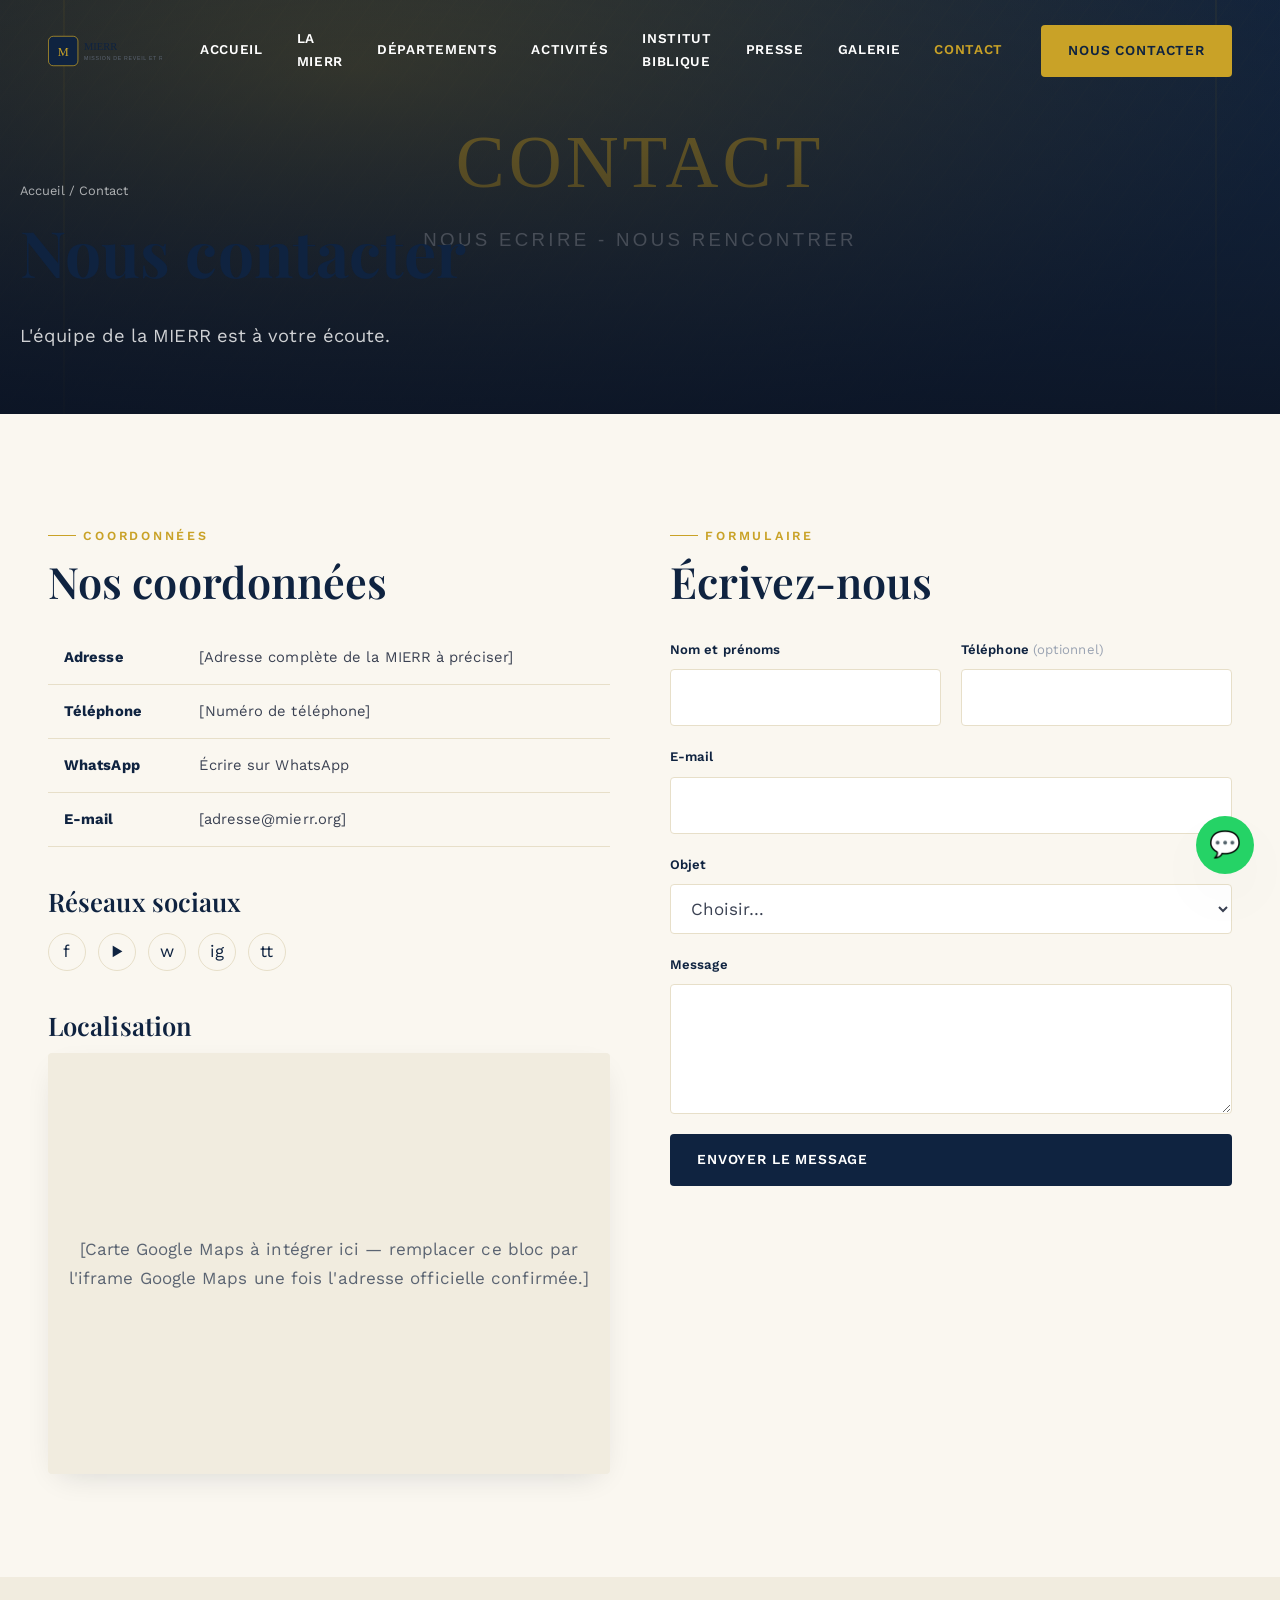
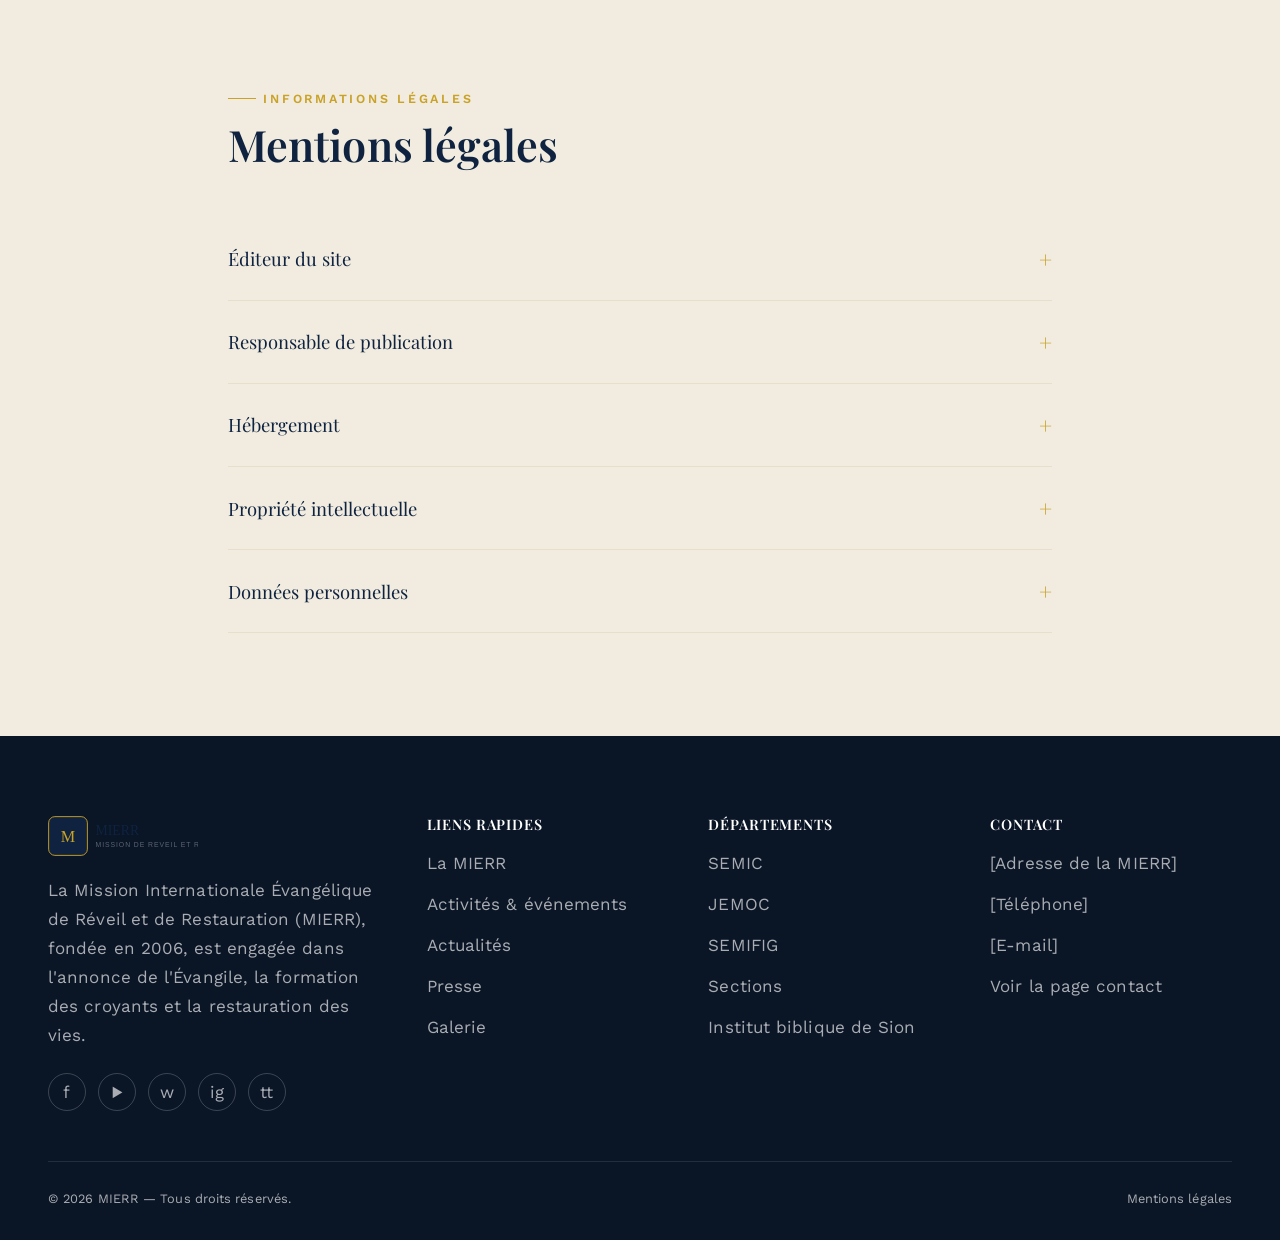
==== docs/mierr/contact.html @ 9b550b3b "Ajout du site MIERR (docs/mierr) conforme au cahier des charges - Nouveau site statique HTML/CSS/JS " ====
<!doctype html>
<html lang="fr">
<head>
<meta charset="UTF-8">
<meta name="viewport" content="width=device-width, initial-scale=1">
<title>Contact — MIERR</title>
<meta name="description" content="Adresse, téléphone, WhatsApp, e-mail, réseaux sociaux, localisation et formulaire de contact de la MIERR.">
<link rel="icon" href="assets/img/favicon.svg" type="image/svg+xml">
<link rel="preconnect" href="https://fonts.googleapis.com">
<link rel="preconnect" href="https://fonts.gstatic.com" crossorigin>
<link href="https://fonts.googleapis.com/css2?family=Playfair+Display:wght@500;600;700&family=Work+Sans:wght@300;400;500;600;700&display=swap" rel="stylesheet">
<link rel="stylesheet" href="assets/css/style.css">
</head>
<body>

<div class="barre-progression"></div>

<header class="entete">
  <div class="conteneur">
    <a href="index.html" class="logo"><img src="assets/img/logo-mierr.svg" alt="MIERR"></a>
    <nav class="nav-principale">
      <a href="index.html">Accueil</a>
      <a href="la-mierr.html">La MIERR</a>
      <a href="departements.html">Départements</a>
      <a href="activites.html">Activités</a>
      <a href="institut-biblique.html">Institut biblique</a>
      <a href="presse.html">Presse</a>
      <a href="galerie.html">Galerie</a>
      <a href="contact.html" aria-current="page">Contact</a>
    </nav>
    <div class="entete-actions">
      <a href="contact.html" class="bouton bouton--or">Nous contacter</a>
      <button class="bouton-menu" aria-label="Ouvrir le menu"><span></span><span></span><span></span></button>
    </div>
  </div>
</header>

<div class="menu-mobile">
  <button class="fermer-menu" aria-label="Fermer le menu">&times;</button>
  <a href="index.html">Accueil</a>
  <a href="la-mierr.html">La MIERR</a>
  <a href="departements.html">Départements</a>
  <a href="activites.html">Activités</a>
  <a href="institut-biblique.html">Institut biblique</a>
  <a href="presse.html">Presse</a>
  <a href="galerie.html">Galerie</a>
  <a href="actualites.html">Actualités</a>
  <a href="contact.html">Contact</a>
</div>

<main>

  <section class="banniere-page">
    <img src="assets/img/banniere-contact.svg" alt="">
    <div class="conteneur banniere-contenu">
      <div class="fil-ariane"><a href="index.html">Accueil</a> / Contact</div>
      <h1>Nous contacter</h1>
      <p class="lead" style="color:rgba(255,255,255,.8); max-width:640px;">L'équipe de la MIERR est à votre écoute.</p>
    </div>
  </section>

  <section class="section">
    <div class="conteneur">
      <div class="grille grille--2" style="gap:60px; align-items:start;">

        <div data-anim>
          <span class="eyebrow">Coordonnées</span>
          <h2>Nos coordonnées</h2>
          <table class="tableau-simple">
            <tr><th>Adresse</th><td>[Adresse complète de la MIERR à préciser]</td></tr>
            <tr><th>Téléphone</th><td>[Numéro de téléphone]</td></tr>
            <tr><th>WhatsApp</th><td><a href="#" data-whatsapp>Écrire sur WhatsApp</a></td></tr>
            <tr><th>E-mail</th><td>[adresse@mierr.org]</td></tr>
          </table>

          <h3 style="margin-top:2.5rem;">Réseaux sociaux</h3>
          <div class="pied-reseaux" style="margin-top:1rem;">
            <a href="#" aria-label="Facebook" style="border-color:var(--sable); color:var(--bleu);">f</a>
            <a href="#" aria-label="YouTube" style="border-color:var(--sable); color:var(--bleu);">▶</a>
            <a href="#" data-whatsapp aria-label="WhatsApp" style="border-color:var(--sable); color:var(--bleu);">w</a>
            <a href="#" aria-label="Instagram" style="border-color:var(--sable); color:var(--bleu);">ig</a>
            <a href="#" aria-label="TikTok" style="border-color:var(--sable); color:var(--bleu);">tt</a>
          </div>

          <h3 style="margin-top:2.5rem;">Localisation</h3>
          <div style="border-radius:4px; overflow:hidden; box-shadow:var(--ombre-douce); aspect-ratio:4/3; background:var(--ivoire-2); display:flex; align-items:center; justify-content:center; color:var(--gris); text-align:center; padding:20px;">
            [Carte Google Maps à intégrer ici — remplacer ce bloc par l'iframe Google Maps une fois l'adresse officielle confirmée.]
          </div>
        </div>

        <div data-anim>
          <span class="eyebrow">Formulaire</span>
          <h2>Écrivez-nous</h2>
          <form class="formulaire" data-formulaire data-objet="Message depuis le site MIERR">
            <div class="rangee">
              <div class="champ">
                <label for="c-nom">Nom et prénoms</label>
                <input type="text" id="c-nom" name="Nom et prénoms" required>
              </div>
              <div class="champ">
                <label for="c-tel">Téléphone <span class="optionnel">(optionnel)</span></label>
                <input type="tel" id="c-tel" name="Téléphone">
              </div>
            </div>
            <div class="champ">
              <label for="c-email">E-mail</label>
              <input type="email" id="c-email" name="E-mail" required>
            </div>
            <div class="champ">
              <label for="c-objet">Objet</label>
              <select id="c-objet" name="objet" required>
                <option value="">Choisir…</option>
                <option>Renseignement général</option>
                <option>Institut biblique</option>
                <option>Service des événements</option>
                <option>Schékina</option>
                <option>Convention annuelle</option>
                <option>Presse</option>
                <option>Autre</option>
              </select>
            </div>
            <div class="champ">
              <label for="c-message">Message</label>
              <textarea id="c-message" name="Message" required></textarea>
            </div>
            <button type="submit" class="bouton bouton--bleu">Envoyer le message</button>
            <div class="formulaire-message" role="status"></div>
          </form>
        </div>

      </div>
    </div>
  </section>

  <!-- MENTIONS LEGALES -->
  <section class="section section--alt" id="mentions">
    <div class="conteneur-etroit">
      <div class="section-tete" data-anim>
        <span class="eyebrow">Informations légales</span>
        <h2>Mentions légales</h2>
      </div>
      <div data-accordeon-groupe data-anim>
        <div class="accordeon-item">
          <button class="accordeon-tete"><span>Éditeur du site</span><span class="signe">+</span></button>
          <div class="accordeon-corps"><div class="accordeon-corps-inner">[Nom de l'éditeur du site — MIERR — et informations légales relatives à l'organisation.]</div></div>
        </div>
        <div class="accordeon-item">
          <button class="accordeon-tete"><span>Responsable de publication</span><span class="signe">+</span></button>
          <div class="accordeon-corps"><div class="accordeon-corps-inner">[Nom et fonction du responsable de publication à préciser.]</div></div>
        </div>
        <div class="accordeon-item">
          <button class="accordeon-tete"><span>Hébergement</span><span class="signe">+</span></button>
          <div class="accordeon-corps"><div class="accordeon-corps-inner">[Nom et coordonnées de l'hébergeur du site à préciser.]</div></div>
        </div>
        <div class="accordeon-item">
          <button class="accordeon-tete"><span>Propriété intellectuelle</span><span class="signe">+</span></button>
          <div class="accordeon-corps"><div class="accordeon-corps-inner">L'ensemble des contenus (textes, images, vidéos, logo) présents sur ce site est la propriété de la MIERR, sauf mention contraire, et ne peut être reproduit sans autorisation préalable.</div></div>
        </div>
        <div class="accordeon-item">
          <button class="accordeon-tete"><span>Données personnelles</span><span class="signe">+</span></button>
          <div class="accordeon-corps"><div class="accordeon-corps-inner">[Politique de traitement des données transmises via les formulaires du site à préciser.]</div></div>
        </div>
      </div>
    </div>
  </section>

</main>

<a href="#" class="whatsapp-flottant" data-whatsapp aria-label="Contacter la MIERR sur WhatsApp">💬</a>

<footer class="pied">
  <div class="conteneur">
    <div class="pied-grille">
      <div>
        <div class="pied-logo"><img src="assets/img/logo-mierr.svg" alt="MIERR"></div>
        <p>La Mission Internationale Évangélique de Réveil et de Restauration (MIERR), fondée en 2006, est engagée dans l'annonce de l'Évangile, la formation des croyants et la restauration des vies.</p>
        <div class="pied-reseaux">
          <a href="#" aria-label="Facebook">f</a>
          <a href="#" aria-label="YouTube">▶</a>
          <a href="#" data-whatsapp aria-label="WhatsApp">w</a>
          <a href="#" aria-label="Instagram">ig</a>
          <a href="#" aria-label="TikTok">tt</a>
        </div>
      </div>
      <div>
        <h4>Liens rapides</h4>
        <ul>
          <li><a href="la-mierr.html">La MIERR</a></li>
          <li><a href="activites.html">Activités &amp; événements</a></li>
          <li><a href="actualites.html">Actualités</a></li>
          <li><a href="presse.html">Presse</a></li>
          <li><a href="galerie.html">Galerie</a></li>
        </ul>
      </div>
      <div>
        <h4>Départements</h4>
        <ul>
          <li><a href="departements.html#semic">SEMIC</a></li>
          <li><a href="departements.html#jemoc">JEMOC</a></li>
          <li><a href="departements.html#semifig">SEMIFIG</a></li>
          <li><a href="departements.html#sections">Sections</a></li>
          <li><a href="institut-biblique.html">Institut biblique de Sion</a></li>
        </ul>
      </div>
      <div>
        <h4>Contact</h4>
        <ul>
          <li>[Adresse de la MIERR]</li>
          <li>[Téléphone]</li>
          <li>[E-mail]</li>
          <li><a href="contact.html">Voir la page contact</a></li>
        </ul>
      </div>
    </div>
    <div class="pied-bas">
      <span>© <span data-annee></span> MIERR — Tous droits réservés.</span>
      <a href="contact.html#mentions">Mentions légales</a>
    </div>
  </div>
</footer>

<script src="assets/js/script.js"></script>
</body>
</html>
---- docs/mierr/assets/css/style.css ----
/* ==========================================================================
   MIERR — Mission Internationale Evangelique de Reveil et de Restauration
   Feuille de style principale
   Palette provisoire : bleu profond (foi), or (gloire / reveil), ivoire
   A REMPLACER par les couleurs officielles de la MIERR (voir LISEZ-MOI.md)
   ========================================================================== */

/* --------------------------------------------------------------------------
   1. VARIABLES & RESET
   -------------------------------------------------------------------------- */
:root {
  /* Couleurs */
  --ivoire:        #FAF7F0;
  --ivoire-2:      #F1ECDF;
  --sable:         #E7DFC9;
  --bleu:          #0F2340;
  --bleu-doux:     #1E4D7B;
  --bleu-pale:     #E7EEF6;
  --encre:         #101522;
  --encre-doux:    #3A4152;
  --gris:          #5B6472;
  --gris-clair:    #9AA3B2;
  --or:            #C9A227;
  --or-clair:      #E4C766;
  --or-pale:       #F6ECC9;
  --blanc:         #FFFFFF;
  --rouge:         #B0402F;

  /* Typographie */
  --serif: "Playfair Display", Georgia, "Times New Roman", serif;
  --sans:  "Work Sans", "Helvetica Neue", Arial, sans-serif;

  /* Mesures */
  --container: 1240px;
  --container-etroit: 880px;
  --radius: 4px;
  --transition: 0.4s cubic-bezier(0.22, 1, 0.36, 1);
  --ombre: 0 24px 60px -20px rgba(15, 23, 40, 0.25);
  --ombre-douce: 0 10px 30px -12px rgba(15, 23, 40, 0.16);

  --section-y: clamp(64px, 8vw, 120px);
}

*, *::before, *::after { box-sizing: border-box; }

html { scroll-behavior: smooth; -webkit-text-size-adjust: 100%; }

body {
  margin: 0;
  background: var(--ivoire);
  color: var(--encre-doux);
  font-family: var(--sans);
  font-size: 17px;
  font-weight: 400;
  line-height: 1.7;
  letter-spacing: 0.005em;
  overflow-x: hidden;
  -webkit-font-smoothing: antialiased;
  -moz-osx-font-smoothing: grayscale;
}

body.menu-ouvert { overflow: hidden; }

img { max-width: 100%; height: auto; display: block; }
a { color: inherit; text-decoration: none; }
button { font: inherit; cursor: pointer; }
ul { margin: 0; padding: 0; list-style: none; }
::selection { background: var(--or); color: #fff; }

/* --------------------------------------------------------------------------
   2. TYPOGRAPHIE
   -------------------------------------------------------------------------- */
h1, h2, h3, h4 {
  font-family: var(--serif);
  color: var(--bleu);
  font-weight: 600;
  line-height: 1.15;
  margin: 0 0 0.5em;
}

h1 { font-size: clamp(2.4rem, 5vw, 4.2rem); font-weight: 700; }
h2 { font-size: clamp(1.9rem, 3.4vw, 2.7rem); }
h3 { font-size: clamp(1.3rem, 2vw, 1.6rem); }
h4 { font-size: 1.1rem; }

p { margin: 0 0 1em; }

.eyebrow {
  display: inline-flex;
  align-items: center;
  gap: 0.6em;
  font-size: 0.78rem;
  font-weight: 600;
  letter-spacing: 0.22em;
  text-transform: uppercase;
  color: var(--or);
  margin-bottom: 0.9em;
}
.eyebrow::before {
  content: "";
  width: 28px; height: 1.5px;
  background: var(--or);
  display: inline-block;
}

.lead { font-size: 1.15rem; color: var(--gris); }

.texte-centre { text-align: center; }

/* --------------------------------------------------------------------------
   3. LAYOUT
   -------------------------------------------------------------------------- */
.conteneur { max-width: var(--container); margin: 0 auto; padding: 0 28px; }
.conteneur-etroit { max-width: var(--container-etroit); margin: 0 auto; padding: 0 28px; }

.section { padding: var(--section-y) 0; }
.section--alt { background: var(--ivoire-2); }
.section--bleu { background: var(--bleu); color: rgba(255,255,255,.82); }
.section--bleu h2, .section--bleu h3, .section--bleu h4 { color: #fff; }
.section-tete { max-width: 720px; margin: 0 0 3rem; }
.section-tete.texte-centre { margin-left: auto; margin-right: auto; }

.grille {
  display: grid;
  gap: 32px;
}
.grille--2 { grid-template-columns: repeat(2, 1fr); }
.grille--3 { grid-template-columns: repeat(3, 1fr); }
.grille--4 { grid-template-columns: repeat(4, 1fr); }

@media (max-width: 980px) {
  .grille--3, .grille--4 { grid-template-columns: repeat(2, 1fr); }
}
@media (max-width: 640px) {
  .grille--2, .grille--3, .grille--4 { grid-template-columns: 1fr; }
}

/* --------------------------------------------------------------------------
   4. BOUTONS
   -------------------------------------------------------------------------- */
.bouton {
  display: inline-flex;
  align-items: center;
  gap: 0.6em;
  padding: 0.95em 1.9em;
  border-radius: var(--radius);
  font-size: 0.86rem;
  font-weight: 600;
  letter-spacing: 0.06em;
  text-transform: uppercase;
  border: 1px solid transparent;
  transition: var(--transition);
  white-space: nowrap;
}
.bouton--or { background: var(--or); color: var(--bleu); }
.bouton--or:hover { background: var(--or-clair); transform: translateY(-2px); }
.bouton--contour { border-color: rgba(255,255,255,.55); color: inherit; }
.bouton--contour:hover { background: rgba(255,255,255,.12); transform: translateY(-2px); }
.bouton--bleu { background: var(--bleu); color: #fff; }
.bouton--bleu:hover { background: var(--bleu-doux); transform: translateY(-2px); }
.bouton--ligne { border-color: var(--bleu); color: var(--bleu); }
.bouton--ligne:hover { background: var(--bleu); color: #fff; }
.bouton--petit { padding: 0.65em 1.3em; font-size: 0.75rem; }
.bouton-groupe { display: flex; gap: 16px; flex-wrap: wrap; }

/* --------------------------------------------------------------------------
   5. EN-TETE / NAVIGATION
   -------------------------------------------------------------------------- */
.entete {
  position: fixed;
  top: 0; left: 0; right: 0;
  z-index: 500;
  padding: 18px 0;
  transition: var(--transition);
}
.entete.est-scroll {
  background: rgba(15, 23, 40, 0.96);
  backdrop-filter: blur(10px);
  padding: 12px 0;
  box-shadow: var(--ombre-douce);
}
.entete .conteneur { display: flex; align-items: center; justify-content: space-between; gap: 24px; }

.logo { display: flex; align-items: center; gap: 10px; }
.logo img { height: 44px; width: auto; }
.logo-texte { display: none; }

.nav-principale { display: flex; align-items: center; gap: 6px; }
.nav-principale a {
  padding: 10px 14px;
  font-size: 0.84rem;
  font-weight: 600;
  letter-spacing: 0.05em;
  text-transform: uppercase;
  color: #fff;
  border-radius: var(--radius);
  transition: var(--transition);
}
.nav-principale a:hover,
.nav-principale a[aria-current="page"] { color: var(--or); }

.entete-actions { display: flex; align-items: center; gap: 14px; }

.bouton-menu {
  display: none;
  flex-direction: column;
  gap: 5px;
  width: 32px;
  padding: 6px;
  background: none;
  border: 0;
}
.bouton-menu span { height: 2px; background: #fff; border-radius: 2px; transition: var(--transition); }

@media (max-width: 980px) {
  .nav-principale { display: none; }
  .bouton-menu { display: flex; }
  .entete-actions .bouton--or { display: none; }
}

.menu-mobile {
  position: fixed;
  inset: 0;
  background: var(--bleu);
  z-index: 600;
  display: flex;
  flex-direction: column;
  padding: 100px 32px 40px;
  transform: translateY(-100%);
  transition: transform 0.5s cubic-bezier(0.22, 1, 0.36, 1);
}
.menu-mobile.est-ouvert { transform: translateY(0); }
.menu-mobile a {
  font-family: var(--serif);
  font-size: 1.8rem;
  color: #fff;
  padding: 14px 0;
  border-bottom: 1px solid rgba(255,255,255,.12);
}
.menu-mobile a:hover { color: var(--or); }
.fermer-menu {
  position: absolute;
  top: 26px; right: 28px;
  background: none; border: 0;
  color: #fff; font-size: 2rem; line-height: 1;
}

/* Barre de progression de lecture */
.barre-progression {
  position: fixed; top: 0; left: 0;
  height: 3px; width: 0%;
  background: var(--or);
  z-index: 700;
}

/* --------------------------------------------------------------------------
   6. HERO / BANNIERES
   -------------------------------------------------------------------------- */
.hero {
  position: relative;
  min-height: 92vh;
  display: flex;
  align-items: center;
  color: #fff;
  overflow: hidden;
}
.hero-fond { position: absolute; inset: 0; z-index: 0; }
.hero-fond img { width: 100%; height: 100%; object-fit: cover; }
.hero-fond::after {
  content: "";
  position: absolute; inset: 0;
  background: linear-gradient(180deg, rgba(10,17,32,.55) 0%, rgba(10,17,32,.72) 60%, rgba(10,17,32,.92) 100%);
}
.hero-contenu { position: relative; z-index: 1; padding-top: 90px; max-width: 760px; }
.hero-contenu .eyebrow { color: var(--or-clair); }
.hero-contenu h1 { color: #fff; }
.hero-contenu p.lead { color: rgba(255,255,255,.82); max-width: 620px; }
.hero-badge {
  display: inline-flex; align-items: center; gap: 10px;
  background: rgba(255,255,255,.1);
  border: 1px solid rgba(255,255,255,.25);
  padding: 8px 16px;
  border-radius: 999px;
  font-size: 0.82rem;
  letter-spacing: 0.04em;
  margin-bottom: 1.6em;
}
.hero-badge strong { color: var(--or-clair); }

.banniere-page {
  position: relative;
  min-height: 46vh;
  display: flex;
  align-items: flex-end;
  color: #fff;
  overflow: hidden;
}
.banniere-page img { position: absolute; inset: 0; width: 100%; height: 100%; object-fit: cover; z-index: 0; }
.banniere-page::after {
  content: "";
  position: absolute; inset: 0;
  background: linear-gradient(180deg, rgba(10,17,32,.35) 0%, rgba(10,17,32,.85) 100%);
}
.banniere-contenu { position: relative; z-index: 1; padding: 90px 0 44px; width: 100%; }
.fil-ariane { font-size: 0.8rem; color: rgba(255,255,255,.65); margin-bottom: 1em; }
.fil-ariane a:hover { color: var(--or-clair); }

/* --------------------------------------------------------------------------
   7. CARTES
   -------------------------------------------------------------------------- */
.carte {
  background: #fff;
  border-radius: var(--radius);
  overflow: hidden;
  box-shadow: var(--ombre-douce);
  transition: var(--transition);
  display: flex;
  flex-direction: column;
}
.carte:hover { transform: translateY(-6px); box-shadow: var(--ombre); }
.carte-image { aspect-ratio: 4/3; overflow: hidden; }
.carte-image img { width: 100%; height: 100%; object-fit: cover; transition: var(--transition); }
.carte:hover .carte-image img { transform: scale(1.06); }
.carte-corps { padding: 26px 28px 30px; flex: 1; display: flex; flex-direction: column; }
.carte-etiquette {
  font-size: 0.72rem; font-weight: 700; letter-spacing: 0.1em; text-transform: uppercase;
  color: var(--or); margin-bottom: 0.8em;
}
.carte-corps h3 { margin-bottom: 0.5em; }
.carte-corps p { color: var(--gris); flex: 1; }
.carte-meta { display: flex; gap: 14px; font-size: 0.8rem; color: var(--gris-clair); margin-top: 1em; }

.carte-dept {
  background: var(--bleu);
  color: rgba(255,255,255,.82);
  padding: 40px 32px;
  border-radius: var(--radius);
  transition: var(--transition);
}
.carte-dept:hover { background: var(--bleu-doux); transform: translateY(-6px); }
.carte-dept .sigle { font-family: var(--serif); font-size: 2.4rem; color: var(--or-clair); }
.carte-dept h3 { color: #fff; }
.carte-dept a.bouton { margin-top: 1.2em; }

/* --------------------------------------------------------------------------
   8. FRISE CHRONOLOGIQUE (historique)
   -------------------------------------------------------------------------- */
.frise { position: relative; margin-top: 3rem; }
.frise::before {
  content: "";
  position: absolute; left: 130px; top: 0; bottom: 0;
  width: 2px; background: var(--sable);
}
.frise-etape {
  position: relative;
  display: grid;
  grid-template-columns: 110px 40px 1fr;
  gap: 0 24px;
  padding-bottom: 56px;
}
.frise-annee {
  font-family: var(--serif);
  font-size: 1.7rem;
  color: var(--bleu);
  text-align: right;
  padding-top: 4px;
}
.frise-point { position: relative; display: flex; justify-content: center; }
.frise-point::before {
  content: "";
  width: 16px; height: 16px;
  border-radius: 50%;
  background: var(--or);
  border: 3px solid var(--ivoire);
  box-shadow: 0 0 0 2px var(--or);
  margin-top: 6px;
}
.frise-carte {
  background: #fff;
  border-radius: var(--radius);
  box-shadow: var(--ombre-douce);
  overflow: hidden;
  display: grid;
  grid-template-columns: 220px 1fr;
}
.frise-carte img { width: 100%; height: 100%; object-fit: cover; }
.frise-carte-texte { padding: 22px 26px; }
.frise-carte-texte h4 { margin-bottom: 0.4em; }
.frise-carte-texte p { color: var(--gris); margin: 0; font-size: 0.95rem; }

@media (max-width: 760px) {
  .frise::before { left: 8px; }
  .frise-etape { grid-template-columns: 24px 1fr; }
  .frise-annee { display: none; }
  .frise-carte { grid-template-columns: 1fr; }
  .frise-carte img { height: 160px; }
}

/* --------------------------------------------------------------------------
   9. ORGANISATION (niveaux)
   -------------------------------------------------------------------------- */
.niveaux { display: flex; flex-direction: column; gap: 22px; margin-top: 2.5rem; }
.niveau {
  display: grid;
  grid-template-columns: 200px 1fr;
  gap: 30px;
  align-items: start;
  background: #fff;
  border-radius: var(--radius);
  box-shadow: var(--ombre-douce);
  padding: 34px;
  border-left: 4px solid var(--or);
}
.niveau-numero { font-family: var(--serif); font-size: 3.2rem; color: var(--sable); line-height: 1; }
.niveau h3 { margin-bottom: 0.4em; }
.niveau p { color: var(--gris); margin-bottom: 0; }
@media (max-width: 760px) {
  .niveau { grid-template-columns: 1fr; }
  .niveau-numero { font-size: 2.2rem; }
}

/* --------------------------------------------------------------------------
   10. ACCORDEON
   -------------------------------------------------------------------------- */
.accordeon-item { border-bottom: 1px solid var(--sable); }
.accordeon-tete {
  width: 100%;
  display: flex; align-items: center; justify-content: space-between;
  gap: 20px;
  padding: 22px 0;
  background: none; border: 0; text-align: left;
  font-family: var(--serif);
  font-size: 1.15rem;
  color: var(--bleu);
}
.accordeon-tete .signe { font-size: 1.4rem; color: var(--or); transition: var(--transition); flex-shrink: 0; }
.accordeon-item.est-ouvert .signe { transform: rotate(45deg); }
.accordeon-corps { max-height: 0; overflow: hidden; transition: max-height 0.4s ease; }
.accordeon-corps-inner { padding: 0 0 24px; color: var(--gris); }

/* --------------------------------------------------------------------------
   11. ONGLETS (departements / activites)
   -------------------------------------------------------------------------- */
.onglets-nav {
  display: flex;
  flex-wrap: wrap;
  gap: 10px;
  margin-bottom: 2.5rem;
  border-bottom: 1px solid var(--sable);
  padding-bottom: 0;
}
.onglet-bouton {
  padding: 12px 22px;
  background: none;
  border: 0;
  border-bottom: 2px solid transparent;
  font-weight: 600;
  font-size: 0.88rem;
  letter-spacing: 0.03em;
  color: var(--gris);
  transform: translateY(1px);
}
.onglet-bouton.est-actif, .onglet-bouton:hover { color: var(--bleu); border-color: var(--or); }
.onglet-panneau { display: none; }
.onglet-panneau.est-actif { display: block; animation: apparition 0.4s ease; }

@keyframes apparition { from { opacity: 0; transform: translateY(8px); } to { opacity: 1; transform: translateY(0); } }

/* --------------------------------------------------------------------------
   12. GALERIE + LIGHTBOX
   -------------------------------------------------------------------------- */
.filtres-galerie { display: flex; flex-wrap: wrap; gap: 10px; margin-bottom: 2.5rem; }
.filtre-bouton {
  padding: 9px 18px;
  border: 1px solid var(--sable);
  border-radius: 999px;
  background: #fff;
  font-size: 0.82rem;
  font-weight: 600;
  color: var(--gris);
  transition: var(--transition);
}
.filtre-bouton.est-actif, .filtre-bouton:hover { background: var(--bleu); border-color: var(--bleu); color: #fff; }

.grille-galerie { display: grid; grid-template-columns: repeat(4, 1fr); gap: 18px; }
@media (max-width: 980px) { .grille-galerie { grid-template-columns: repeat(3, 1fr); } }
@media (max-width: 640px) { .grille-galerie { grid-template-columns: repeat(2, 1fr); } }

.galerie-item {
  position: relative;
  aspect-ratio: 4/3;
  border-radius: var(--radius);
  overflow: hidden;
  cursor: zoom-in;
  background: var(--bleu);
}
.galerie-item img { width: 100%; height: 100%; object-fit: cover; transition: var(--transition); }
.galerie-item:hover img { transform: scale(1.08); }
.galerie-legende {
  position: absolute; left: 0; right: 0; bottom: 0;
  padding: 14px 16px;
  background: linear-gradient(0deg, rgba(10,17,32,.85), transparent);
  color: #fff; font-size: 0.82rem;
  opacity: 0; transition: var(--transition);
}
.galerie-item:hover .galerie-legende { opacity: 1; }

.lightbox {
  position: fixed; inset: 0; z-index: 900;
  background: rgba(8, 12, 22, 0.95);
  display: none;
  align-items: center; justify-content: center;
  padding: 40px;
}
.lightbox.est-ouvert { display: flex; }
.lightbox img { max-width: min(1100px, 92vw); max-height: 82vh; object-fit: contain; border-radius: var(--radius); }
.lightbox-legende { position: absolute; bottom: 30px; left: 0; right: 0; text-align: center; color: rgba(255,255,255,.75); font-size: 0.9rem; }
.lightbox-fermer, .lightbox-precedent, .lightbox-suivant {
  position: absolute; background: rgba(255,255,255,.08); border: 1px solid rgba(255,255,255,.2);
  color: #fff; border-radius: 50%; width: 48px; height: 48px;
  display: flex; align-items: center; justify-content: center; font-size: 1.3rem;
}
.lightbox-fermer { top: 24px; right: 24px; }
.lightbox-precedent { left: 24px; top: 50%; transform: translateY(-50%); }
.lightbox-suivant { right: 24px; top: 50%; transform: translateY(-50%); }
.lightbox-precedent:hover, .lightbox-suivant:hover, .lightbox-fermer:hover { background: var(--or); color: var(--bleu); }

.video-tuile { position: relative; cursor: pointer; }
.video-tuile .icone-play {
  position: absolute; inset: 0; margin: auto; width: 64px; height: 64px;
  border-radius: 50%; background: rgba(255,255,255,.14); border: 1px solid rgba(255,255,255,.4);
  display: flex; align-items: center; justify-content: center; color: #fff; font-size: 1.4rem;
  transition: var(--transition);
}
.video-tuile:hover .icone-play { background: var(--or); color: var(--bleu); transform: scale(1.08); }

/* --------------------------------------------------------------------------
   13. LISTES (evenements / calendrier / actualites)
   -------------------------------------------------------------------------- */
.liste-evenements { display: flex; flex-direction: column; gap: 16px; margin-top: 2rem; }
.evenement-ligne {
  display: grid;
  grid-template-columns: 96px 1fr auto;
  align-items: center;
  gap: 24px;
  background: #fff;
  padding: 22px 26px;
  border-radius: var(--radius);
  box-shadow: var(--ombre-douce);
}
.evenement-date {
  text-align: center;
  background: var(--bleu-pale);
  border-radius: var(--radius);
  padding: 10px 6px;
}
.evenement-date .jour { font-family: var(--serif); font-size: 1.6rem; color: var(--bleu); line-height: 1; }
.evenement-date .mois { font-size: 0.72rem; letter-spacing: 0.08em; text-transform: uppercase; color: var(--gris); }
.evenement-detail h4 { margin-bottom: 0.3em; }
.evenement-meta { display: flex; gap: 16px; flex-wrap: wrap; font-size: 0.84rem; color: var(--gris); }
@media (max-width: 640px) {
  .evenement-ligne { grid-template-columns: 72px 1fr; }
  .evenement-ligne .bouton { grid-column: 1 / -1; justify-self: start; margin-top: 10px; }
}

.article-ligne {
  display: grid;
  grid-template-columns: 260px 1fr;
  gap: 30px;
  padding: 30px 0;
  border-bottom: 1px solid var(--sable);
}
.article-ligne .carte-image { border-radius: var(--radius); }
@media (max-width: 760px) { .article-ligne { grid-template-columns: 1fr; } }

/* --------------------------------------------------------------------------
   14. VERSET DU JOUR
   -------------------------------------------------------------------------- */
.verset {
  position: relative;
  text-align: center;
  padding: var(--section-y) 0;
  background: var(--bleu);
  color: #fff;
}
.verset blockquote {
  font-family: var(--serif);
  font-size: clamp(1.5rem, 3vw, 2.2rem);
  font-style: italic;
  max-width: 880px;
  margin: 0 auto 1em;
  color: #fff;
}
.verset cite { color: var(--or-clair); font-style: normal; letter-spacing: 0.05em; }

/* --------------------------------------------------------------------------
   15. ACCES RAPIDE
   -------------------------------------------------------------------------- */
.acces-rapide { display: grid; grid-template-columns: repeat(6, 1fr); gap: 16px; }
@media (max-width: 980px) { .acces-rapide { grid-template-columns: repeat(3, 1fr); } }
@media (max-width: 560px) { .acces-rapide { grid-template-columns: repeat(2, 1fr); } }
.acces-item {
  display: flex; flex-direction: column; align-items: center; gap: 10px;
  padding: 26px 14px;
  background: #fff;
  border-radius: var(--radius);
  box-shadow: var(--ombre-douce);
  text-align: center;
  font-size: 0.85rem;
  font-weight: 600;
  color: var(--bleu);
  transition: var(--transition);
}
.acces-item:hover { background: var(--bleu); color: #fff; transform: translateY(-4px); }
.acces-item .icone { font-size: 1.6rem; color: var(--or); }

/* --------------------------------------------------------------------------
   16. FORMULAIRES
   -------------------------------------------------------------------------- */
.formulaire { display: grid; gap: 20px; margin-top: 2rem; }
.formulaire .rangee { display: grid; grid-template-columns: 1fr 1fr; gap: 20px; }
@media (max-width: 640px) { .formulaire .rangee { grid-template-columns: 1fr; } }
.champ { display: flex; flex-direction: column; gap: 8px; }
.champ label { font-size: 0.82rem; font-weight: 600; color: var(--bleu); }
.champ label .optionnel { color: var(--gris-clair); font-weight: 400; }
.champ input, .champ select, .champ textarea {
  padding: 13px 16px;
  border: 1px solid var(--sable);
  border-radius: var(--radius);
  background: #fff;
  font: inherit;
  color: var(--encre-doux);
}
.champ input:focus, .champ select:focus, .champ textarea:focus {
  outline: none; border-color: var(--or);
}
.champ textarea { resize: vertical; min-height: 130px; }
.formulaire-message { font-size: 0.88rem; padding: 14px 18px; border-radius: var(--radius); display: none; }
.formulaire-message.est-visible { display: block; }
.formulaire-message--ok { background: #E4F2E7; color: #276B3D; }
.formulaire-message--erreur { background: #FBE7E4; color: var(--rouge); }

/* --------------------------------------------------------------------------
   17. PIED DE PAGE
   -------------------------------------------------------------------------- */
.pied {
  background: #0A1526;
  color: rgba(255,255,255,.65);
  padding: 80px 0 30px;
}
.pied-grille {
  display: grid;
  grid-template-columns: 1.4fr 1fr 1fr 1fr;
  gap: 40px;
  padding-bottom: 50px;
  border-bottom: 1px solid rgba(255,255,255,.1);
}
@media (max-width: 860px) { .pied-grille { grid-template-columns: 1fr 1fr; } }
@media (max-width: 560px) { .pied-grille { grid-template-columns: 1fr; } }
.pied h4 { color: #fff; font-size: 0.9rem; letter-spacing: 0.06em; text-transform: uppercase; margin-bottom: 1.2em; }
.pied ul li { margin-bottom: 0.7em; }
.pied a:hover { color: var(--or-clair); }
.pied-logo { display: flex; align-items: center; gap: 10px; margin-bottom: 1.2em; }
.pied-logo img { height: 40px; }
.pied-reseaux { display: flex; gap: 12px; margin-top: 1.4em; }
.pied-reseaux a {
  width: 38px; height: 38px; border-radius: 50%;
  border: 1px solid rgba(255,255,255,.2);
  display: flex; align-items: center; justify-content: center;
}
.pied-reseaux a:hover { background: var(--or); color: var(--bleu); border-color: var(--or); }
.pied-bas {
  display: flex; justify-content: space-between; align-items: center; flex-wrap: wrap; gap: 10px;
  padding-top: 26px; font-size: 0.8rem;
}
.pied-bas a:hover { color: var(--or-clair); }

/* --------------------------------------------------------------------------
   18. BOUTON WHATSAPP FLOTTANT
   -------------------------------------------------------------------------- */
.whatsapp-flottant {
  position: fixed; bottom: 26px; right: 26px; z-index: 400;
  width: 58px; height: 58px; border-radius: 50%;
  background: #25D366; color: #fff;
  display: flex; align-items: center; justify-content: center;
  box-shadow: var(--ombre);
  font-size: 1.6rem;
  transition: var(--transition);
}
.whatsapp-flottant:hover { transform: scale(1.08); }

/* --------------------------------------------------------------------------
   19. ANIMATIONS AU DEFILEMENT
   -------------------------------------------------------------------------- */
[data-anim] { opacity: 0; transform: translateY(24px); transition: opacity 0.7s ease, transform 0.7s ease; }
[data-anim].est-visible { opacity: 1; transform: translateY(0); }
[data-anim="fondu"] { transform: none; }

@media (prefers-reduced-motion: reduce) {
  [data-anim] { opacity: 1; transform: none; transition: none; }
  html { scroll-behavior: auto; }
}

/* --------------------------------------------------------------------------
   20. COMPTEURS
   -------------------------------------------------------------------------- */
.compteurs { display: grid; grid-template-columns: repeat(4, 1fr); gap: 24px; text-align: center; }
@media (max-width: 760px) { .compteurs { grid-template-columns: repeat(2, 1fr); } }
.compteur-chiffre { font-family: var(--serif); font-size: clamp(2.2rem, 4vw, 3.4rem); color: var(--or-clair); }
.compteur-label { font-size: 0.82rem; letter-spacing: 0.06em; text-transform: uppercase; color: rgba(255,255,255,.7); }

/* --------------------------------------------------------------------------
   21. DIVERS
   -------------------------------------------------------------------------- */
.avis-provisoire {
  background: var(--or-pale);
  border: 1px dashed var(--or);
  border-radius: var(--radius);
  padding: 18px 22px;
  font-size: 0.88rem;
  color: #6B5410;
  margin-bottom: 2rem;
}
.avis-provisoire strong { color: var(--bleu); }

.badge-anniversaire {
  display: inline-flex; align-items: center; gap: 8px;
  background: var(--or-pale); color: #6B5410;
  padding: 6px 14px; border-radius: 999px;
  font-size: 0.76rem; font-weight: 700; letter-spacing: 0.05em;
}

table.tableau-simple { width: 100%; border-collapse: collapse; margin-top: 1.5rem; }
table.tableau-simple th, table.tableau-simple td {
  text-align: left; padding: 14px 16px; border-bottom: 1px solid var(--sable); font-size: 0.92rem;
}
table.tableau-simple th { color: var(--bleu); font-weight: 700; }

@media print {
  .entete, .whatsapp-flottant, .menu-mobile, .barre-progression { display: none !important; }
}
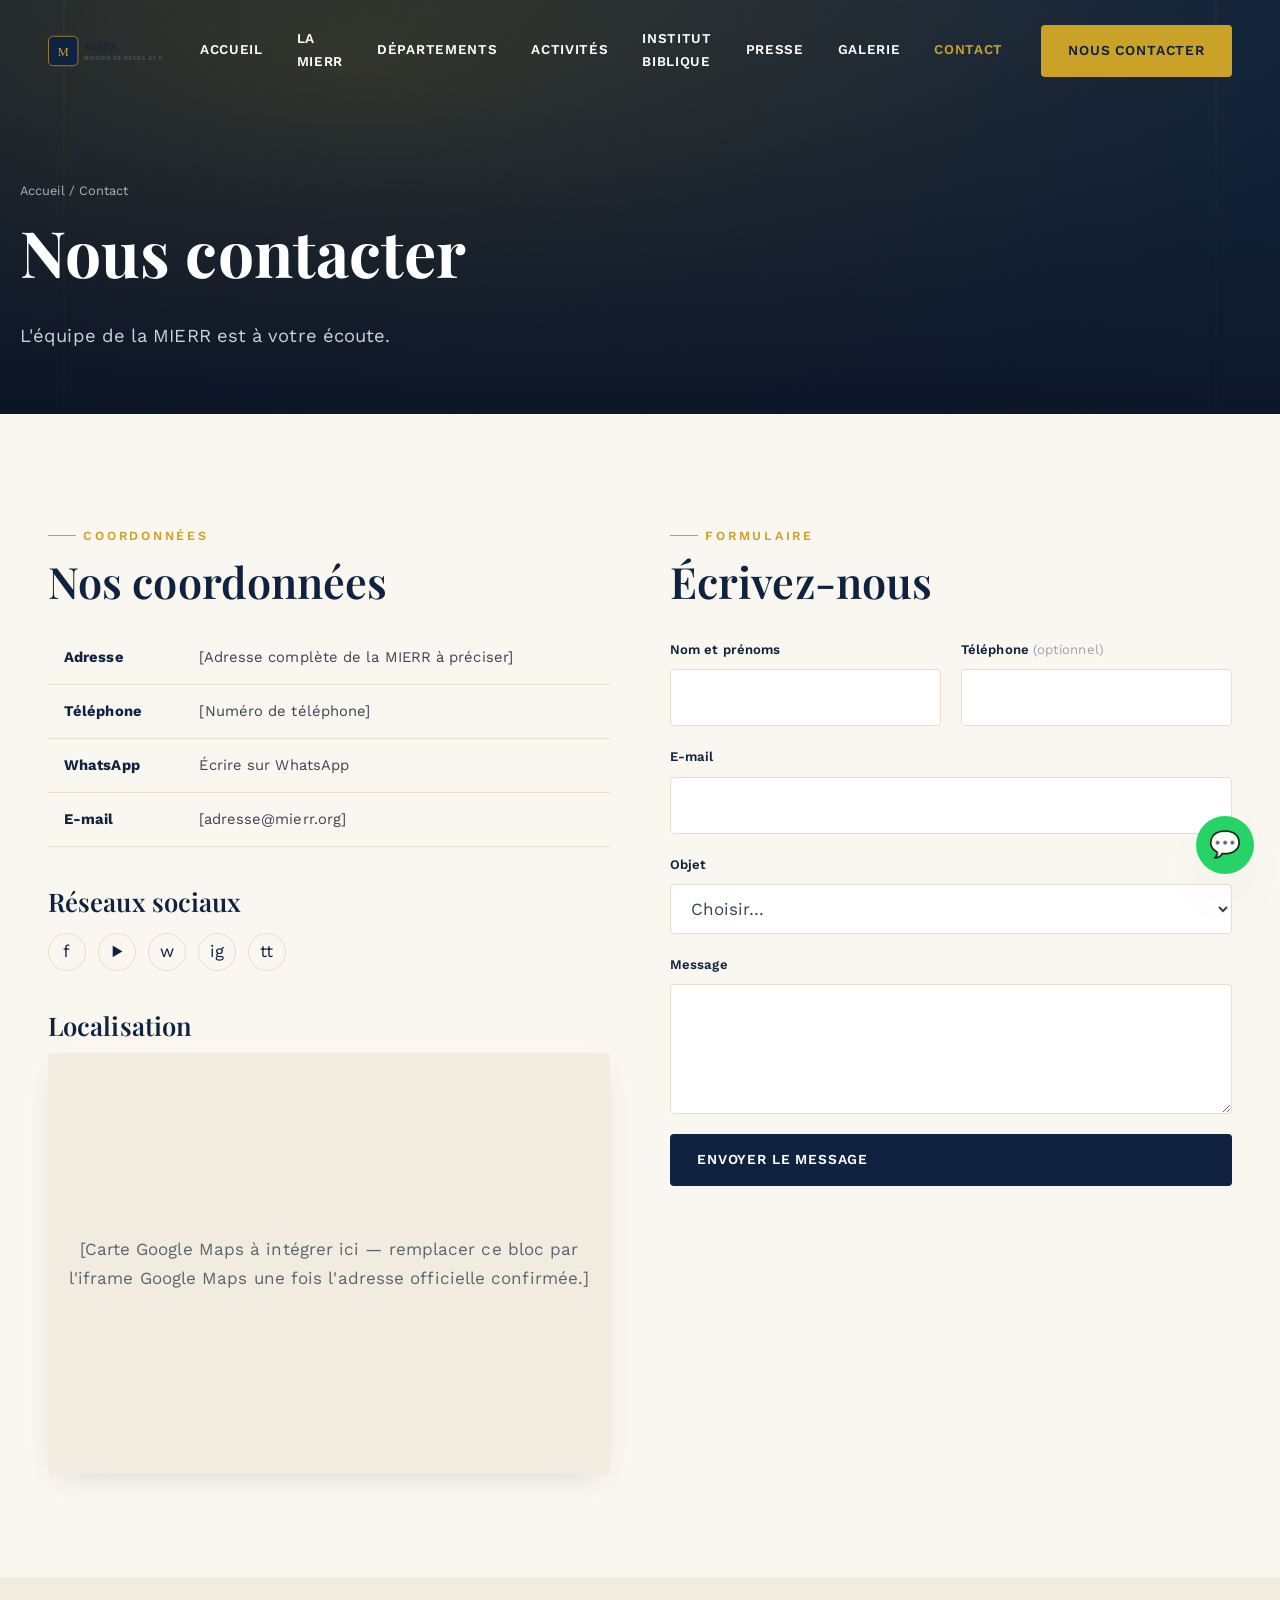
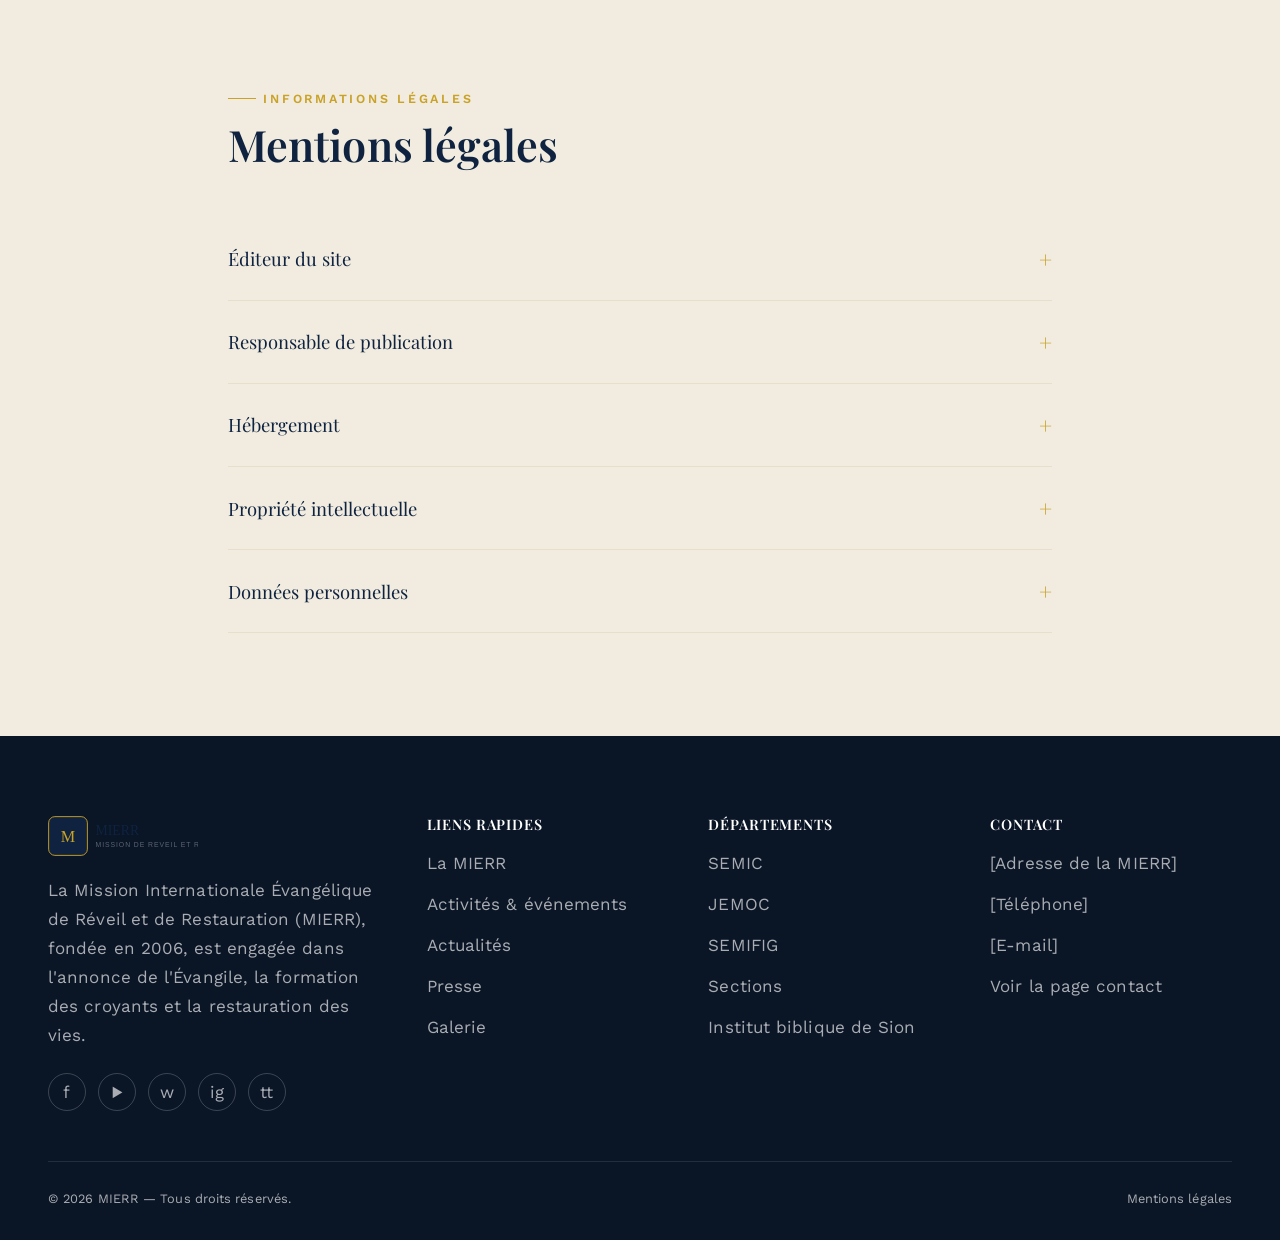
==== commit 9420e3f9: "Corrige un bug majeur des onglets et la validation des formulaires (MIERR) Trouvés par des tests fon" ====
--- a/docs/mierr/contact.html
+++ b/docs/mierr/contact.html
@@ -91,7 +91,7 @@
         <div data-anim>
           <span class="eyebrow">Formulaire</span>
           <h2>Écrivez-nous</h2>
-          <form class="formulaire" data-formulaire data-objet="Message depuis le site MIERR">
+          <form class="formulaire" data-formulaire data-objet="Message depuis le site MIERR" novalidate>
             <div class="rangee">
               <div class="champ">
                 <label for="c-nom">Nom et prénoms</label>
--- a/docs/mierr/assets/css/style.css
+++ b/docs/mierr/assets/css/style.css
@@ -117,6 +117,12 @@
 .section--alt { background: var(--ivoire-2); }
 .section--bleu { background: var(--bleu); color: rgba(255,255,255,.82); }
 .section--bleu h2, .section--bleu h3, .section--bleu h4 { color: #fff; }
+.section--bleu .champ label { color: #fff; }
+.section--bleu .champ label .optionnel { color: rgba(255,255,255,.55); }
+/* Cards keep their own white background even inside a dark section, so their
+   headings must stay dark — only text sitting directly on the dark
+   background should turn white. */
+.section--bleu .carte h2, .section--bleu .carte h3, .section--bleu .carte h4 { color: var(--bleu); }
 .section-tete { max-width: 720px; margin: 0 0 3rem; }
 .section-tete.texte-centre { margin-left: auto; margin-right: auto; }
 
@@ -302,6 +308,7 @@
   background: linear-gradient(180deg, rgba(10,17,32,.35) 0%, rgba(10,17,32,.85) 100%);
 }
 .banniere-contenu { position: relative; z-index: 1; padding: 90px 0 44px; width: 100%; }
+.banniere-contenu h1 { color: #fff; }
 .fil-ariane { font-size: 0.8rem; color: rgba(255,255,255,.65); margin-bottom: 1em; }
 .fil-ariane a:hover { color: var(--or-clair); }
 
